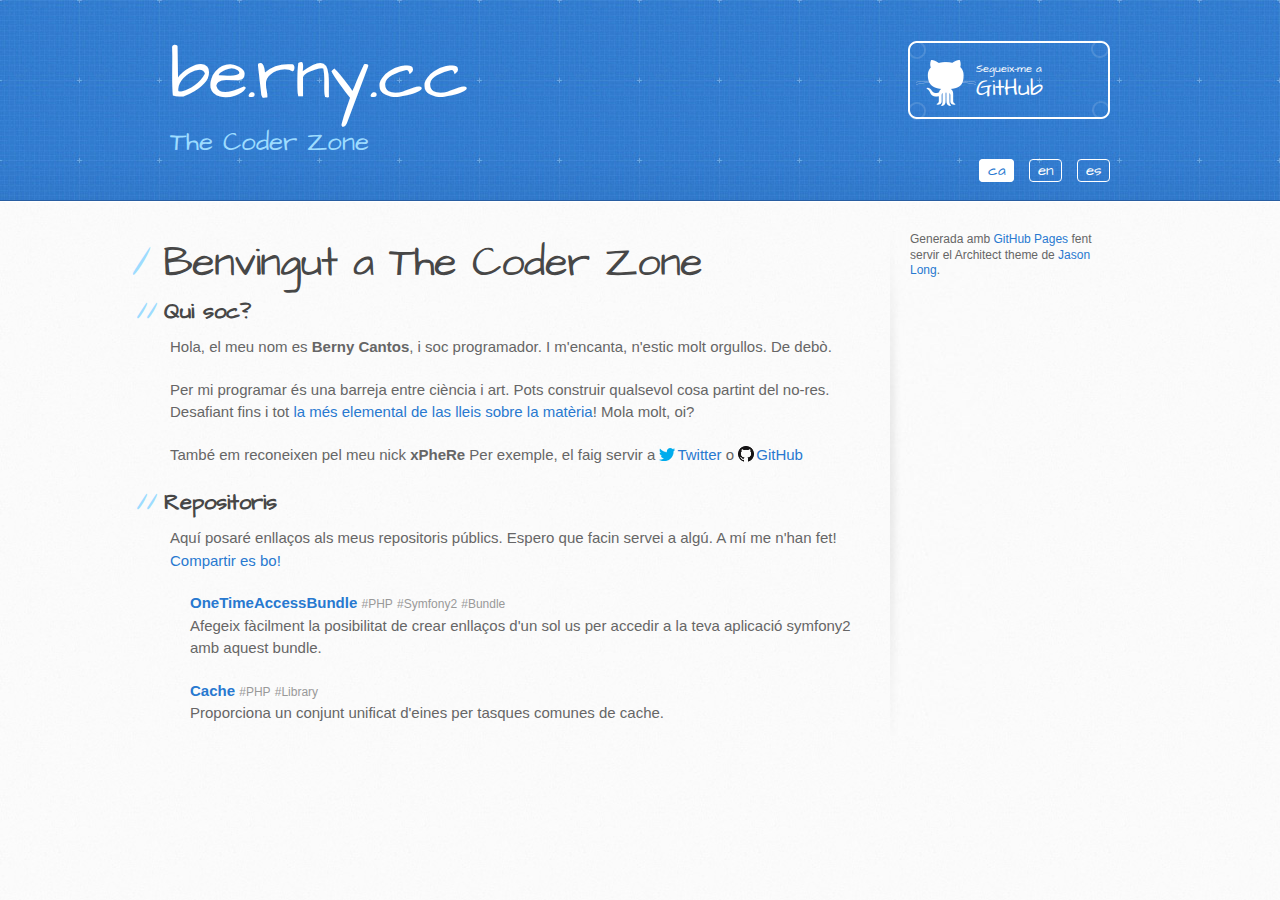
==== index_ca.html @ 38c5a6b0 "Added multiple languages [ca,en,es]" ====
<!DOCTYPE html>
<html>
  <head>
    <meta charset="utf-8">
    <meta http-equiv="X-UA-Compatible" content="chrome=1">
    <meta name="viewport" content="width=device-width, initial-scale=1, maximum-scale=1">
    <link href="https://fonts.googleapis.com/css?family=Architects+Daughter" rel="stylesheet" type="text/css">
    <link rel="stylesheet" type="text/css" href="stylesheets/stylesheet.css" media="screen" />
    <link rel="stylesheet" type="text/css" href="stylesheets/pygment_trac.css" media="screen" />
    <link rel="stylesheet" type="text/css" href="stylesheets/print.css" media="print" />
    <link rel="alternate" hreflang="en" href="/index.html" />
    <link rel="alternate" hreflang="ca" href="/index_ca.html" />
    <!--[if lt IE 9]><script src="//html5shiv.googlecode.com/svn/trunk/html5.js"></script><![endif]-->
    <title>be.rny.cc / The Coder Zone</title>
  </head>

  <body>
    <header>
      <nav class="inner">
        <h1>be.rny.cc</h1>
        <h2>The Coder Zone</h2>
        <a href="https://github.com/xphere" class="button"><small>Segueix-me a </small>GitHub</a>
        <ul class="lang-list">
            <li class="lang"><a class="active" href="#" title="en català">ca</a></li>
            <li class="lang"><a href="/index.html" title="in english">en</a></li>
            <li class="lang"><a href="/index_es.html" title="en español">es</a></li>
        </ul>
      </nav>
    </header>

    <div id="content-wrapper">
      <section class="inner clearfix">
        <article id="main-content">
          <h1>Benvingut a The Coder Zone</h1>

          <h2>Qui soc?</h2>
          <p>
            <span class="sentence">Hola, el meu nom es <strong>Berny Cantos</strong>, i soc programador.</span>
            <span class="sentence">I m'encanta, n'estic molt orgullos. De debò.</span>
          </p>
          <p>
            <span class="sentence">Per mi programar és una barreja entre ciència i art.</span>
            <span class="sentence">Pots construir qualsevol cosa partint del no-res.</span>
            <span class="sentence">Desafiant fins i tot <a href="http://es.wikipedia.org/wiki/Ley_de_conservaci%C3%B3n_de_la_materia">la més elemental de las lleis sobre la matèria</a>!</span>
            <span class="sentence">Mola molt, oi?</span>
          </p>
          <p>
            <span class="sentence">També em reconeixen pel meu nick <strong>xPheRe</strong></span>
            <span class="sentence">Per exemple, el faig servir a <a class="twitter" href="https://twitter.com/xphere">Twitter</a> o <a class="github" href="https://github.com/xphere">GitHub</a></span>
          </p>

          <h2>Repositoris</h2>
          <p>
            <span class="sentence">Aquí posaré enllaços als meus repositoris públics.</span>
            <span class="sentence">Espero que facin servei a algú. A mí me n'han fet!</span>
            <span class="sentence"><a href="http://youtu.be/IeTybKL1pM4">Compartir es bo!</a></span>
          </p>

          <ul>
            <li class="repository">
              <a class="title" href="/OneTimeAccessBundle">OneTimeAccessBundle</a>
              <span class="tag">PHP</span>
              <span class="tag">Symfony2</span>
              <span class="tag">Bundle</span>
              <p class="description">Afegeix fàcilment la posibilitat de crear enllaços d'un sol us per accedir a la teva aplicació symfony2 amb aquest bundle.</p>
            </li>
            <li class="repository">
              <a class="title" href="">Cache</a>
              <span class="tag">PHP</span>
              <span class="tag">Library</span>
              <p class="description">Proporciona un conjunt unificat d'eines per tasques comunes de cache.</p>
            </li>
          </ul>
        </article>

        <aside id="sidebar">
          <p>Generada amb <a href="pages.github.com">GitHub Pages</a> fent servir el Architect theme de <a href="http://twitter.com/jasonlong">Jason Long</a>.</p>
        </aside>
      </section>
    </div>

    <!-- Google Analytics-->
    <script>
        (function(i,s,o,g,r,a,m){i['GoogleAnalyticsObject']=r;i[r]=i[r]||function(){(i[r].q=i[r].q||[]).push(arguments);},i[r].l=1*new Date();a=s.createElement(o),m=s.getElementsByTagName(o)[0];a.async=1;a.src=g;m.parentNode.insertBefore(a,m);})(window,document,'script','//www.google-analytics.com/analytics.js','ga');
        ga('create', 'UA-39572662-1', 'be.rny.cc');
        ga('send', 'pageview');
    </script>
    <!-- End of Google Analytics -->
  </body>
</html>
---- stylesheets/stylesheet.css ----
/* http://meyerweb.com/eric/tools/css/reset/ 
   v2.0 | 20110126
   License: none (public domain)
*/
html, body, div, span, applet, object, iframe,
h1, h2, h3, h4, h5, h6, p, blockquote, pre,
a, abbr, acronym, address, big, cite, code,
del, dfn, em, img, ins, kbd, q, s, samp,
small, strike, strong, sub, sup, tt, var,
b, u, i, center,
dl, dt, dd, ol, ul, li,
fieldset, form, label, legend,
table, caption, tbody, tfoot, thead, tr, th, td,
article, aside, canvas, details, embed, 
figure, figcaption, footer, header, hgroup, 
menu, nav, output, ruby, section, summary,
time, mark, audio, video {
	margin: 0;
	padding: 0;
	border: 0;
	font-size: 100%;
	font: inherit;
	vertical-align: baseline;
}
/* HTML5 display-role reset for older browsers */
article, aside, details, figcaption, figure, 
footer, header, hgroup, menu, nav, section {
	display: block;
}
body {
	line-height: 1;
}
ol, ul {
	list-style: none;
}
blockquote, q {
	quotes: none;
}
blockquote:before, blockquote:after,
q:before, q:after {
	content: '';
	content: none;
}
table {
	border-collapse: collapse;
	border-spacing: 0;
}

/* LAYOUT STYLES */
body {
  font-size: 15px;
  line-height: 1.5; 
  background: #fafafa url(../images/body-bg.jpg) 0 0 repeat;
  font-family: 'Helvetica Neue', Helvetica, Arial, serif;
  font-weight: 400;
  color: #666;
}

a {
  color: #2879d0;
}
a:hover {
  color: #2268b2;
}

header {
  padding-top: 40px;
  padding-bottom: 40px;
  font-family: 'Architects Daughter', 'Helvetica Neue', Helvetica, Arial, serif; 
  background: #2e7bcf url(../images/header-bg.jpg) 0 0 repeat-x;
  border-bottom: solid 1px #275da1;
}

header h1 {
  letter-spacing: -1px;
  font-size: 72px;
  color: #fff;
  line-height: 1;
  margin-bottom: 0.2em;
  width: 540px;
}

header h2 {
  font-size: 26px;
  color: #9ddcff;
  font-weight: normal;
  line-height: 1.3;
  width: 540px;
  letter-spacing: 0;
}

.inner {
  position: relative;
  width: 940px;
  margin: 0 auto;
}

#content-wrapper {
  border-top: solid 1px #fff;
  padding-top: 30px;
}

#main-content {
  width: 690px;
  float: left;
}

#main-content img {
  max-width: 100%;
}

aside#sidebar {
  width: 200px;
  padding-left: 20px;
  min-height: 504px;
  float: right;
  background: transparent url(../images/sidebar-bg.jpg) 0 0 no-repeat;
  font-size: 12px;
  line-height: 1.3;
}

aside#sidebar p.repo-owner,
aside#sidebar p.repo-owner a {
  font-weight: bold;
}

#downloads {
  margin-bottom: 40px;
}

a.button {
  width: 134px;
  height: 58px;
  line-height: 1.2;
  font-size: 23px;
  color: #fff;
  padding-left: 68px;
  padding-top: 22px;
  font-family: 'Architects Daughter', 'Helvetica Neue', Helvetica, Arial, serif; 
}
a.button small {
  display: block;
  font-size: 11px;
}
header a.button {
  position: absolute;
  right: 0;
  top: 0;
  background: transparent url(../images/github-button.png) 0 0 no-repeat;
}
aside a.button {
  width: 138px;
  padding-left: 64px;
  display: block;
  background: transparent url(../images/download-button.png) 0 0 no-repeat;
  margin-bottom: 20px;
  font-size: 21px;
}

code, pre {
  font-family: Monaco, "Bitstream Vera Sans Mono", "Lucida Console", Terminal, monospace;
  color: #222;
  margin-bottom: 30px;
  font-size: 13px;
}

code {
  background-color: #f2f8fc;
  border: solid 1px #dbe7f3;
  padding: 0 3px;
}

pre {
  padding: 20px;
  background: #fff;
  text-shadow: none;
  overflow: auto;
  border: solid 1px #f2f2f2;
}
pre code {
  color: #2879d0;
  background-color: #fff;
  border: none;
  padding: 0;
}

ul, ol, dl {
  margin-bottom: 20px;
}


/* COMMON STYLES */

hr {
  height: 1px;
  line-height: 1px;
  margin-top: 1em;
  padding-bottom: 1em;
  border: none;
  background: transparent url('../images/hr.png') 0 0 no-repeat;
}

table {
  width: 100%;
  border: 1px solid #ebebeb;
}

th {
  font-weight: 500;
}

td {
  border: 1px solid #ebebeb;
  text-align: center; 
  font-weight: 300;
}

form {
  background: #f2f2f2;
  padding: 20px;
  
}

strong {
    font-weight: bolder;
}

/* GENERAL ELEMENT TYPE STYLES */

#main-content h1 {
  font-family: 'Architects Daughter', 'Helvetica Neue', Helvetica, Arial, serif; 
  font-size: 2.8em;
  letter-spacing: -1px;
  color: #474747;
} 

#main-content h1:before {
  content: "/";
  color: #9ddcff;
  padding-right: 0.3em;
  margin-left: -0.9em;
}

#main-content h2 {
  font-family: 'Architects Daughter', 'Helvetica Neue', Helvetica, Arial, serif; 
  font-size: 22px;
  font-weight: bold;
  margin-bottom: 8px;
  color: #474747;
} 
#main-content h2:before {
  content: "//";
  color: #9ddcff;
  padding-right: 0.3em;
  margin-left: -1.5em;
}

#main-content h3 {
  font-family: 'Architects Daughter', 'Helvetica Neue', Helvetica, Arial, serif; 
  font-size: 18px;
  font-weight: bold;
  margin-top: 24px;
  margin-bottom: 8px;
  color: #474747;
} 
 
#main-content h3:before {
  content: "///";
  color: #9ddcff;
  padding-right: 0.3em;
  margin-left: -2em;
}

#main-content h4 {
  font-family: 'Architects Daughter', 'Helvetica Neue', Helvetica, Arial, serif; 
  font-size: 15px;
  font-weight: bold;
  color: #474747;
} 

h4:before {
  content: "////";
  color: #9ddcff;
  padding-right: 0.3em;
  margin-left: -2.8em;
}

#main-content h5 {
  font-family: 'Architects Daughter', 'Helvetica Neue', Helvetica, Arial, serif; 
  font-size: 14px;
  color: #474747;
} 
h5:before {
  content: "/////";
  color: #9ddcff;
  padding-right: 0.3em;
  margin-left: -3.2em;
}

#main-content h6 {
  font-family: 'Architects Daughter', 'Helvetica Neue', Helvetica, Arial, serif; 
  font-size: .8em;
  color: #474747;
} 
h6:before {
  content: "//////";
  color: #9ddcff;
  padding-right: 0.3em;
  margin-left: -3.7em;
}

p {
  margin-bottom: 20px;
}
 
a {
  text-decoration: none;
}

p a {
  font-weight: 400;
}

blockquote {
  font-size: 1.6em;
  border-left: 10px solid #e9e9e9;
  margin-bottom: 20px;
  padding: 0 0 0 30px;
}

ul li {
  list-style: disc inside;
  padding-left: 20px;
}

ol li {
  list-style: decimal inside;
  padding-left: 3px;
}

nav li {
  list-style: none;
}

dl dd {
  font-style: italic;
  font-weight: 100;
}

.lang-list {
    float: right;
}

.lang {
    float: left;
    list-style: none;
    padding: 0;
    margin-left: 1em;
}

.lang a {
    color: #fff;
    border-radius: 4px;
    border: 1px solid #fff;
    padding: 0 .5em;
}

.lang a:hover, .lang a.active {
    background-color: #fff;
    color: #2879d0;
}

.repository {
    list-style: none;
}

.repository .title {
    font-weight: bold;
}

.repository .tag {
    font-size: .8em;
    color: #999;
    margin: 0;
    padding: 0;
}

.repository .tag:before {
    content: "#";
}

a.twitter, a.github {
    padding-left: 18px;
    background: transparent url("../images/social.png") 0 0 no-repeat;
}

a.github {
    background-position: 0 0;
}

a.twitter {
    background-position: 0 -16px;
}

footer {
  background: transparent url('../images/hr.png') 0 0 no-repeat;
  margin-top: 40px;
  padding-top: 20px;
  padding-bottom: 30px;
  font-size: 13px;
  color: #aaa;
}

footer a {
  color: #666;
}
footer a:hover {
  color: #444;
}

/* MISC */
.clearfix:after {
  clear: both;
  content: '.';
  display: block;
  visibility: hidden;
  height: 0;
}

.clearfix {display: inline-block;}
* html .clearfix {height: 1%;}
.clearfix {display: block;}

/* #Media Queries
================================================== */

/* Smaller than standard 960 (devices and browsers) */
@media only screen and (max-width: 959px) {}

/* Tablet Portrait size to standard 960 (devices and browsers) */
@media only screen and (min-width: 768px) and (max-width: 959px) {
  .inner {
    width: 740px;
  }
  header h1, header h2 {
    width: 340px;
  }
  header h1 {
    font-size: 60px;
  }
  header h2 {
    font-size: 30px;
  }
  #main-content {
    width: 490px;
  }
  #main-content h1:before,
  #main-content h2:before,
  #main-content h3:before,
  #main-content h4:before,
  #main-content h5:before,
  #main-content h6:before {
    content: none;
    padding-right: 0;
    margin-left: 0;
  }
}

/* All Mobile Sizes (devices and browser) */
@media only screen and (max-width: 767px) {
  .inner {
    width: 93%;
  }
  header {
    padding: 20px 0;
  }
  header .inner {
    position: relative;
  }
  header h1, header h2 {
    width: 100%;
  }
  header h1 {
    font-size: 48px;
  }
  header h2 {
    font-size: 24px;
  }
  header a.button {
    background-image: none;
    width: auto;
    height: auto;
    display: inline-block;
    margin-top: 15px;
    padding: 5px 10px;
    position: relative;
    text-align: center;
    font-size: 13px;
    line-height: 1;
    background-color: #9ddcff;
    color: #2879d0;
    -moz-border-radius: 5px;
    -webkit-border-radius: 5px;                     
    border-radius: 5px;    
  }
  header a.button small {
    font-size: 13px;
    display: inline;
  }
  #main-content,
  aside#sidebar {
    float: none;
    width: 100% ! important;
  }
  aside#sidebar {
    background-image: none;
    margin-top: 20px;
    border-top: solid 1px #ddd;
    padding: 20px 0;
    min-height: 0;
  }
  aside#sidebar a.button {
    display: none;
  }
  #main-content h1:before,
  #main-content h2:before,
  #main-content h3:before,
  #main-content h4:before,
  #main-content h5:before,
  #main-content h6:before {
    content: none;
    padding-right: 0;
    margin-left: 0;
  }
}

/* Mobile Landscape Size to Tablet Portrait (devices and browsers) */
@media only screen and (min-width: 480px) and (max-width: 767px) {}

/* Mobile Portrait Size to Mobile Landscape Size (devices and browsers) */
@media only screen and (max-width: 479px) {}
---- stylesheets/pygment_trac.css ----
.highlight  { background: #ffffff; }
.highlight .c { color: #999988; font-style: italic } /* Comment */
.highlight .err { color: #a61717; background-color: #e3d2d2 } /* Error */
.highlight .k { font-weight: bold } /* Keyword */
.highlight .o { font-weight: bold } /* Operator */
.highlight .cm { color: #999988; font-style: italic } /* Comment.Multiline */
.highlight .cp { color: #999999; font-weight: bold } /* Comment.Preproc */
.highlight .c1 { color: #999988; font-style: italic } /* Comment.Single */
.highlight .cs { color: #999999; font-weight: bold; font-style: italic } /* Comment.Special */
.highlight .gd { color: #000000; background-color: #ffdddd } /* Generic.Deleted */
.highlight .gd .x { color: #000000; background-color: #ffaaaa } /* Generic.Deleted.Specific */
.highlight .ge { font-style: italic } /* Generic.Emph */
.highlight .gr { color: #aa0000 } /* Generic.Error */
.highlight .gh { color: #999999 } /* Generic.Heading */
.highlight .gi { color: #000000; background-color: #ddffdd } /* Generic.Inserted */
.highlight .gi .x { color: #000000; background-color: #aaffaa } /* Generic.Inserted.Specific */
.highlight .go { color: #888888 } /* Generic.Output */
.highlight .gp { color: #555555 } /* Generic.Prompt */
.highlight .gs { font-weight: bold } /* Generic.Strong */
.highlight .gu { color: #800080; font-weight: bold; } /* Generic.Subheading */
.highlight .gt { color: #aa0000 } /* Generic.Traceback */
.highlight .kc { font-weight: bold } /* Keyword.Constant */
.highlight .kd { font-weight: bold } /* Keyword.Declaration */
.highlight .kn { font-weight: bold } /* Keyword.Namespace */
.highlight .kp { font-weight: bold } /* Keyword.Pseudo */
.highlight .kr { font-weight: bold } /* Keyword.Reserved */
.highlight .kt { color: #445588; font-weight: bold } /* Keyword.Type */
.highlight .m { color: #009999 } /* Literal.Number */
.highlight .s { color: #d14 } /* Literal.String */
.highlight .na { color: #008080 } /* Name.Attribute */
.highlight .nb { color: #0086B3 } /* Name.Builtin */
.highlight .nc { color: #445588; font-weight: bold } /* Name.Class */
.highlight .no { color: #008080 } /* Name.Constant */
.highlight .ni { color: #800080 } /* Name.Entity */
.highlight .ne { color: #990000; font-weight: bold } /* Name.Exception */
.highlight .nf { color: #990000; font-weight: bold } /* Name.Function */
.highlight .nn { color: #555555 } /* Name.Namespace */
.highlight .nt { color: #000080 } /* Name.Tag */
.highlight .nv { color: #008080 } /* Name.Variable */
.highlight .ow { font-weight: bold } /* Operator.Word */
.highlight .w { color: #bbbbbb } /* Text.Whitespace */
.highlight .mf { color: #009999 } /* Literal.Number.Float */
.highlight .mh { color: #009999 } /* Literal.Number.Hex */
.highlight .mi { color: #009999 } /* Literal.Number.Integer */
.highlight .mo { color: #009999 } /* Literal.Number.Oct */
.highlight .sb { color: #d14 } /* Literal.String.Backtick */
.highlight .sc { color: #d14 } /* Literal.String.Char */
.highlight .sd { color: #d14 } /* Literal.String.Doc */
.highlight .s2 { color: #d14 } /* Literal.String.Double */
.highlight .se { color: #d14 } /* Literal.String.Escape */
.highlight .sh { color: #d14 } /* Literal.String.Heredoc */
.highlight .si { color: #d14 } /* Literal.String.Interpol */
.highlight .sx { color: #d14 } /* Literal.String.Other */
.highlight .sr { color: #009926 } /* Literal.String.Regex */
.highlight .s1 { color: #d14 } /* Literal.String.Single */
.highlight .ss { color: #990073 } /* Literal.String.Symbol */
.highlight .bp { color: #999999 } /* Name.Builtin.Pseudo */
.highlight .vc { color: #008080 } /* Name.Variable.Class */
.highlight .vg { color: #008080 } /* Name.Variable.Global */
.highlight .vi { color: #008080 } /* Name.Variable.Instance */
.highlight .il { color: #009999 } /* Literal.Number.Integer.Long */

.type-csharp .highlight .k { color: #0000FF }
.type-csharp .highlight .kt { color: #0000FF }
.type-csharp .highlight .nf { color: #000000; font-weight: normal }
.type-csharp .highlight .nc { color: #2B91AF }
.type-csharp .highlight .nn { color: #000000 }
.type-csharp .highlight .s { color: #A31515 }
.type-csharp .highlight .sc { color: #A31515 }
---- stylesheets/print.css ----
html, body, div, span, applet, object, iframe,
h1, h2, h3, h4, h5, h6, p, blockquote, pre,
a, abbr, acronym, address, big, cite, code,
del, dfn, em, img, ins, kbd, q, s, samp,
small, strike, strong, sub, sup, tt, var,
b, u, i, center,
dl, dt, dd, ol, ul, li,
fieldset, form, label, legend,
table, caption, tbody, tfoot, thead, tr, th, td,
article, aside, canvas, details, embed, 
figure, figcaption, footer, header, hgroup, 
menu, nav, output, ruby, section, summary,
time, mark, audio, video {
  margin: 0;
  padding: 0;
  border: 0;
  font-size: 100%;
  font: inherit;
  vertical-align: baseline;
}
/* HTML5 display-role reset for older browsers */
article, aside, details, figcaption, figure, 
footer, header, hgroup, menu, nav, section {
  display: block;
}
body {
  line-height: 1;
}
ol, ul {
  list-style: none;
}
blockquote, q {
  quotes: none;
}
blockquote:before, blockquote:after,
q:before, q:after {
  content: '';
  content: none;
}
table {
  border-collapse: collapse;
  border-spacing: 0;
}
body {
  font-size: 13px;
  line-height: 1.5; 
  font-family: 'Helvetica Neue', Helvetica, Arial, serif;
  color: #000;
}

a {
  color: #d5000d;
  font-weight: bold;
}

header {
  padding-top: 35px;
  padding-bottom: 10px;
}

header h1 {
  font-weight: bold;
  letter-spacing: -1px;
  font-size: 48px;
  color: #303030;
  line-height: 1.2;
}

header h2 {
  letter-spacing: -1px;
  font-size: 24px;
  color: #aaa;
  font-weight: normal;
  line-height: 1.3;
}
#downloads {
  display: none;
}
#main_content {
  padding-top: 20px;
}

code, pre {
  font-family: Monaco, "Bitstream Vera Sans Mono", "Lucida Console", Terminal;
  color: #222;
  margin-bottom: 30px;
  font-size: 12px;
}

code {
  padding: 0 3px;
}

pre {
  border: solid 1px #ddd;
  padding: 20px;
  overflow: auto;
}
pre code {
  padding: 0;
}

ul, ol, dl {
  margin-bottom: 20px;
}


/* COMMON STYLES */

table {
  width: 100%;
  border: 1px solid #ebebeb;
}

th {
  font-weight: 500;
}

td {
  border: 1px solid #ebebeb;
  text-align: center; 
  font-weight: 300;
}

form {
  background: #f2f2f2;
  padding: 20px;
  
}


/* GENERAL ELEMENT TYPE STYLES */

h1 {
  font-size: 2.8em;
} 

h2 {
  font-size: 22px;
  font-weight: bold;
  color: #303030;
  margin-bottom: 8px;
} 

h3 {
  color: #d5000d;
  font-size: 18px;
  font-weight: bold;
  margin-bottom: 8px;
} 
 
h4 {
  font-size: 16px;
  color: #303030;
  font-weight: bold;
} 

h5 {
  font-size: 1em;
  color: #303030;
} 

h6 {
  font-size: .8em;
  color: #303030;
} 

p {
  font-weight: 300;
  margin-bottom: 20px;
}
 
a {
  text-decoration: none;
}

p a {
  font-weight: 400;
}

blockquote {
  font-size: 1.6em;
  border-left: 10px solid #e9e9e9;
  margin-bottom: 20px;
  padding: 0 0 0 30px;
}

ul li {
  list-style: disc inside;
  padding-left: 20px;
}

ol li {
  list-style: decimal inside;
  padding-left: 3px;
}

dl dd {
  font-style: italic;
  font-weight: 100;
}

footer {
  margin-top: 40px;
  padding-top: 20px;
  padding-bottom: 30px;
  font-size: 13px;
  color: #aaa;
}

footer a {
  color: #666;
}

/* MISC */
.clearfix:after {
  clear: both;
  content: '.';
  display: block;
  visibility: hidden;
  height: 0;
}

.clearfix {display: inline-block;}
* html .clearfix {height: 1%;}
.clearfix {display: block;}
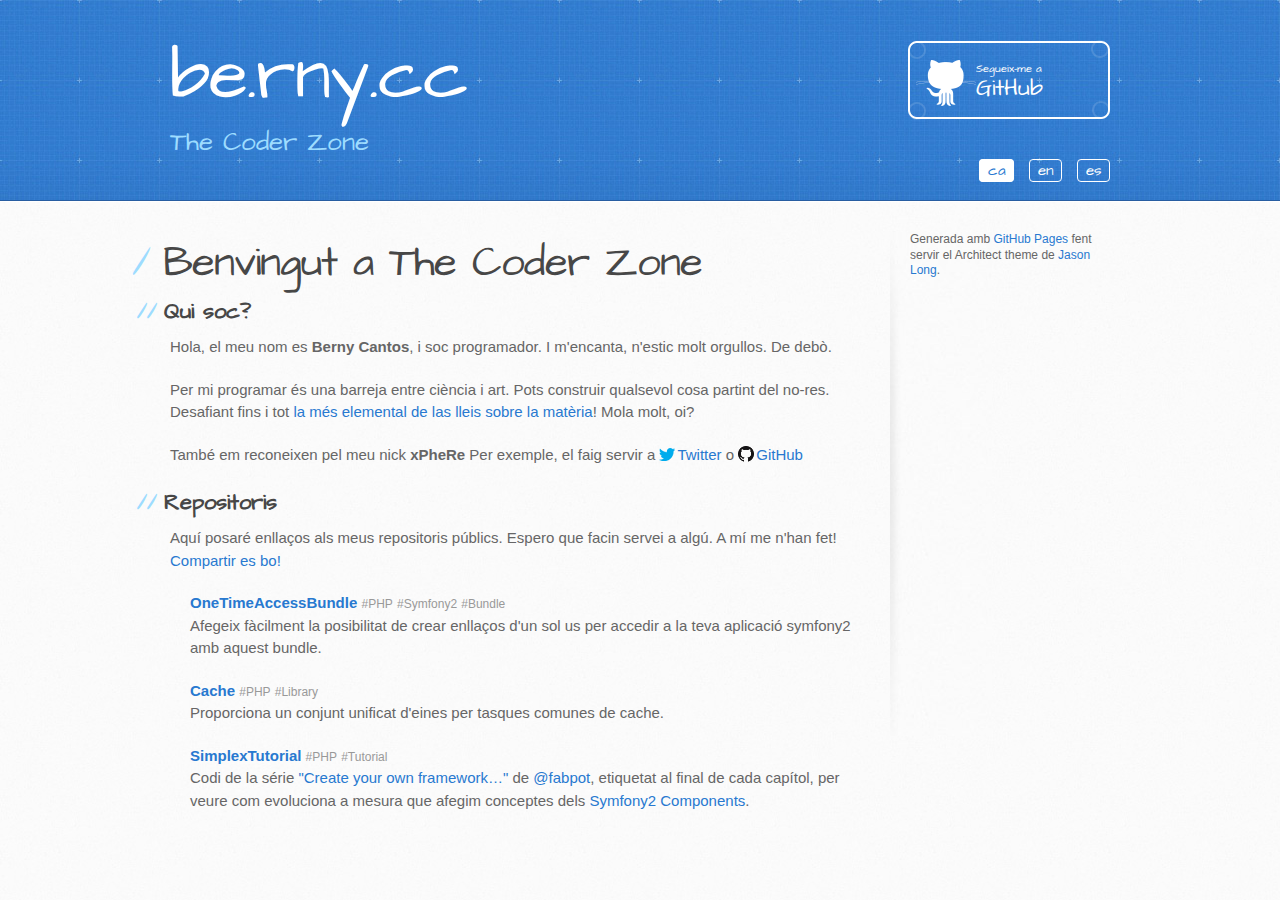
==== commit 17dc2eba: "added SimplexTutorial to repositories" ====
--- a/index_ca.html
+++ b/index_ca.html
@@ -65,10 +65,16 @@
               <p class="description">Afegeix fàcilment la posibilitat de crear enllaços d'un sol us per accedir a la teva aplicació symfony2 amb aquest bundle.</p>
             </li>
             <li class="repository">
-              <a class="title" href="">Cache</a>
+              <a class="title" href="https://github.com/xphere/Cache">Cache</a>
               <span class="tag">PHP</span>
               <span class="tag">Library</span>
               <p class="description">Proporciona un conjunt unificat d'eines per tasques comunes de cache.</p>
+            </li>
+            <li class="repository">
+              <a class="title" href="https://github.com/xphere/SimplexTutorial">SimplexTutorial</a>
+              <span class="tag">PHP</span>
+              <span class="tag">Tutorial</span>
+              <p class="description">Codi de la série <a href="http://fabien.potencier.org/article/50/create-your-own-framework-on-top-of-the-symfony2-components-part-1">"Create your own framework…"</a> de <a href="https://github.com/fabpot">@fabpot</a>, etiquetat al final de cada capítol, per veure com evoluciona a mesura que afegim conceptes dels <a href="http://symfony.com/components">Symfony2 Components</a>.</p>
             </li>
           </ul>
         </article>
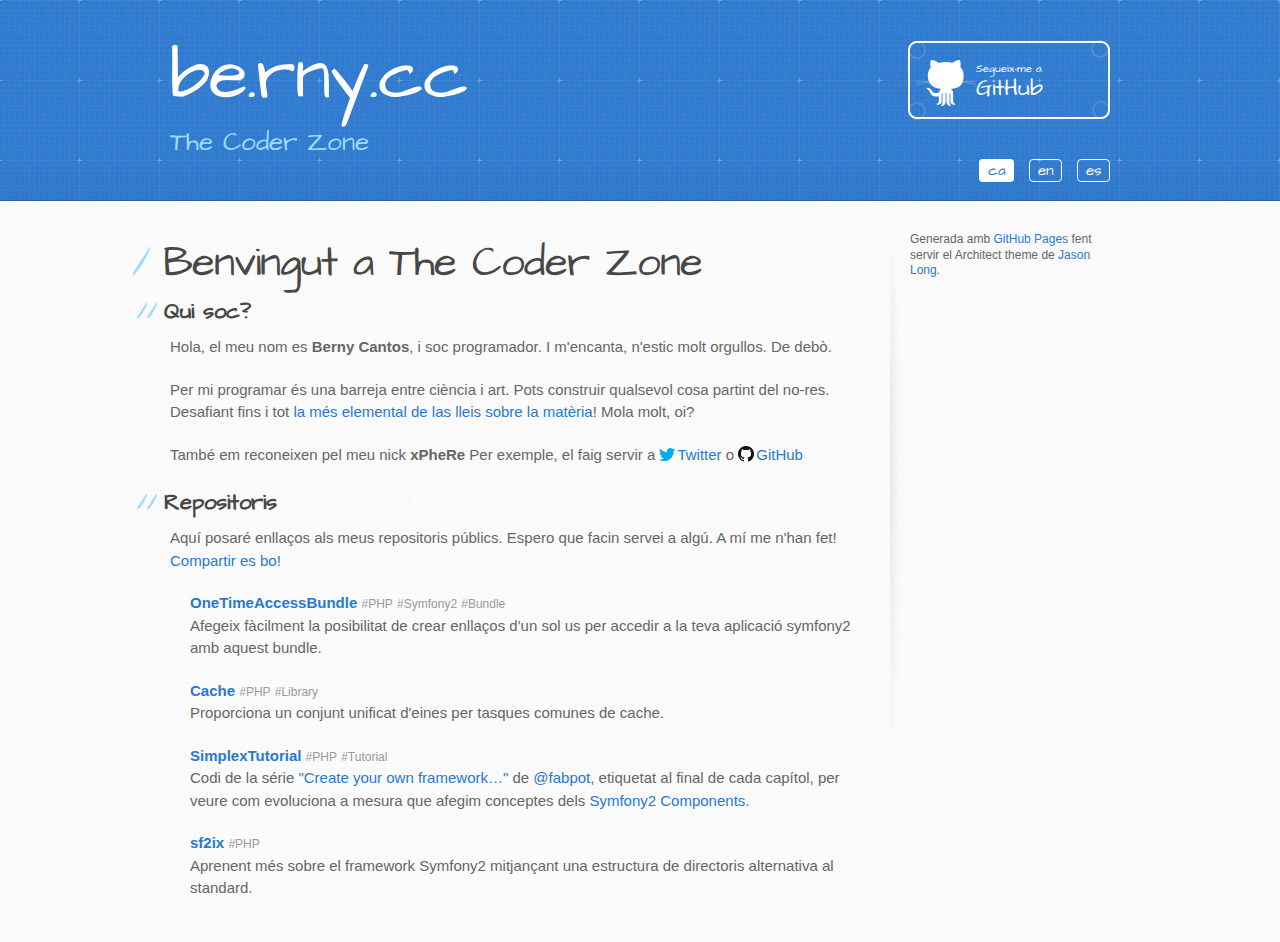
==== commit 505a0117: "added sf2ix to repositories" ====
--- a/index_ca.html
+++ b/index_ca.html
@@ -76,6 +76,11 @@
               <span class="tag">Tutorial</span>
               <p class="description">Codi de la série <a href="http://fabien.potencier.org/article/50/create-your-own-framework-on-top-of-the-symfony2-components-part-1">"Create your own framework…"</a> de <a href="https://github.com/fabpot">@fabpot</a>, etiquetat al final de cada capítol, per veure com evoluciona a mesura que afegim conceptes dels <a href="http://symfony.com/components">Symfony2 Components</a>.</p>
             </li>
+            <li class="repository">
+              <a class="title" href="https://github.com/xphere/sf2ix">sf2ix</a>
+              <span class="tag">PHP</span>
+              <p class="description">Aprenent més sobre el framework Symfony2 mitjançant una estructura de directoris alternativa al standard.</p>
+            </li>
           </ul>
         </article>
 
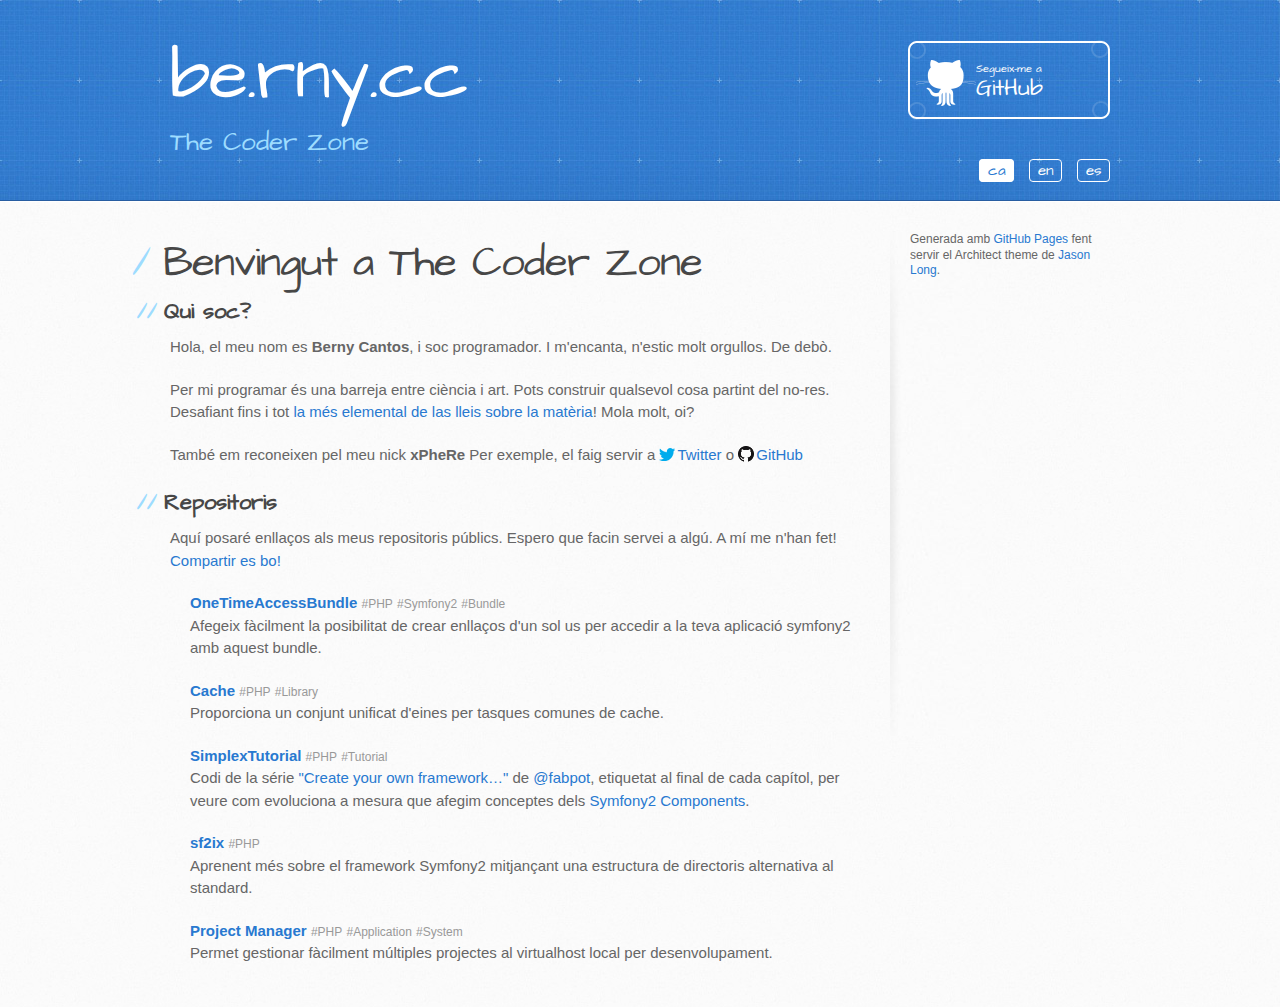
==== commit 334826d2: "added project-manager to repositories" ====
--- a/index_ca.html
+++ b/index_ca.html
@@ -81,6 +81,13 @@
               <span class="tag">PHP</span>
               <p class="description">Aprenent més sobre el framework Symfony2 mitjançant una estructura de directoris alternativa al standard.</p>
             </li>
+            <li class="repository">
+              <a class="title" href="https://github.com/xphere/project-manager">Project Manager</a>
+              <span class="tag">PHP</span>
+              <span class="tag">Application</span>
+              <span class="tag">System</span>
+              <p class="description">Permet gestionar fàcilment múltiples projectes al virtualhost local per desenvolupament.</p>
+            </li>
           </ul>
         </article>
 
@@ -98,4 +105,4 @@
     </script>
     <!-- End of Google Analytics -->
   </body>
-</html>+</html>
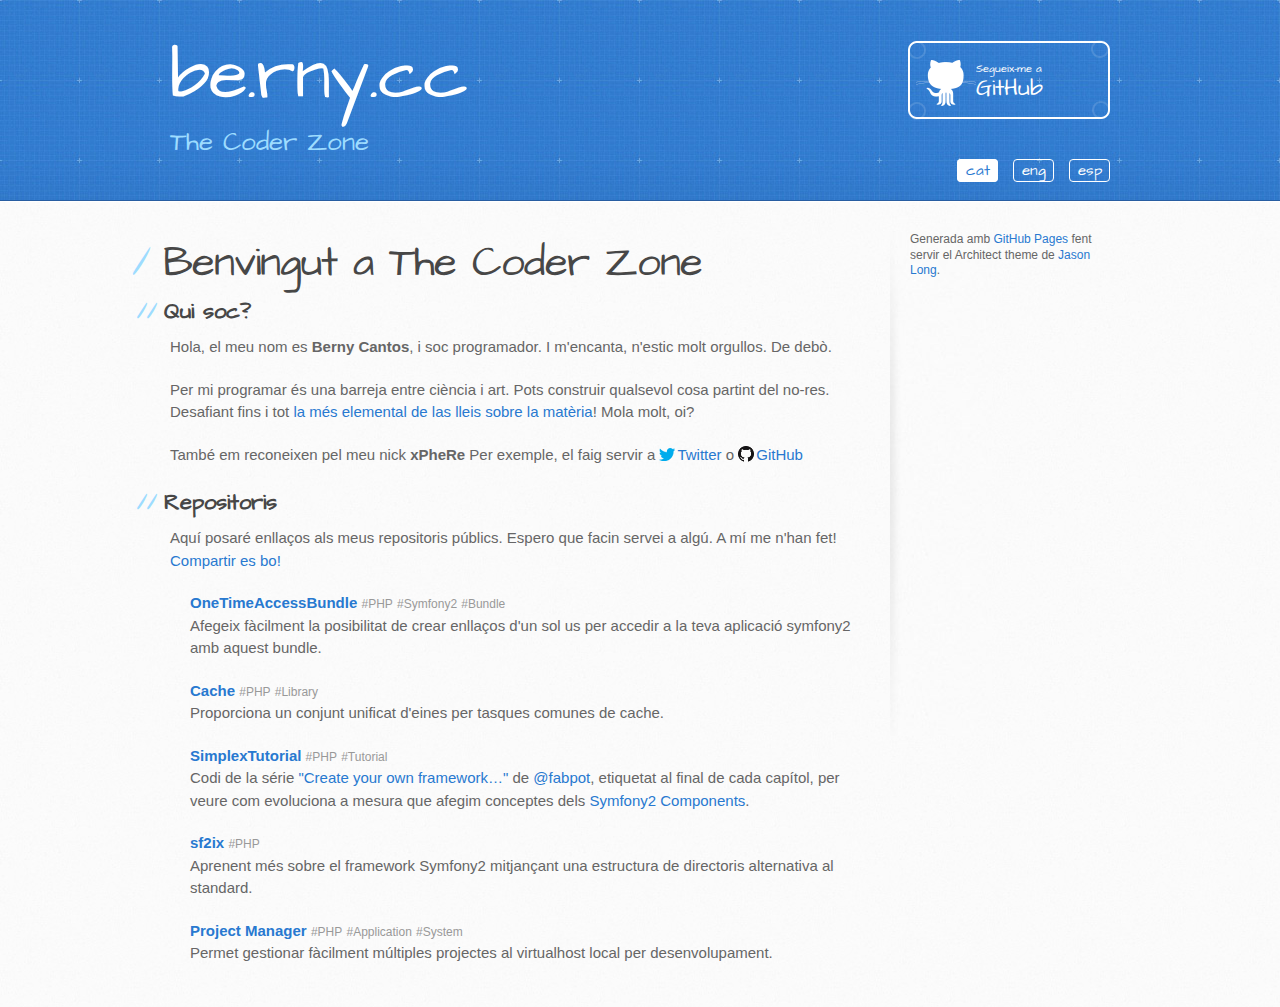
==== commit 87c9b392: "change languages to three long char description" ====
--- a/index_ca.html
+++ b/index_ca.html
@@ -21,9 +21,9 @@
         <h2>The Coder Zone</h2>
         <a href="https://github.com/xphere" class="button"><small>Segueix-me a </small>GitHub</a>
         <ul class="lang-list">
-            <li class="lang"><a class="active" href="#" title="en català">ca</a></li>
-            <li class="lang"><a href="/index.html" title="in english">en</a></li>
-            <li class="lang"><a href="/index_es.html" title="en español">es</a></li>
+            <li class="lang"><a class="active" href="#" title="en català">cat</a></li>
+            <li class="lang"><a href="/index.html" title="in english">eng</a></li>
+            <li class="lang"><a href="/index_es.html" title="en español">esp</a></li>
         </ul>
       </nav>
     </header>
